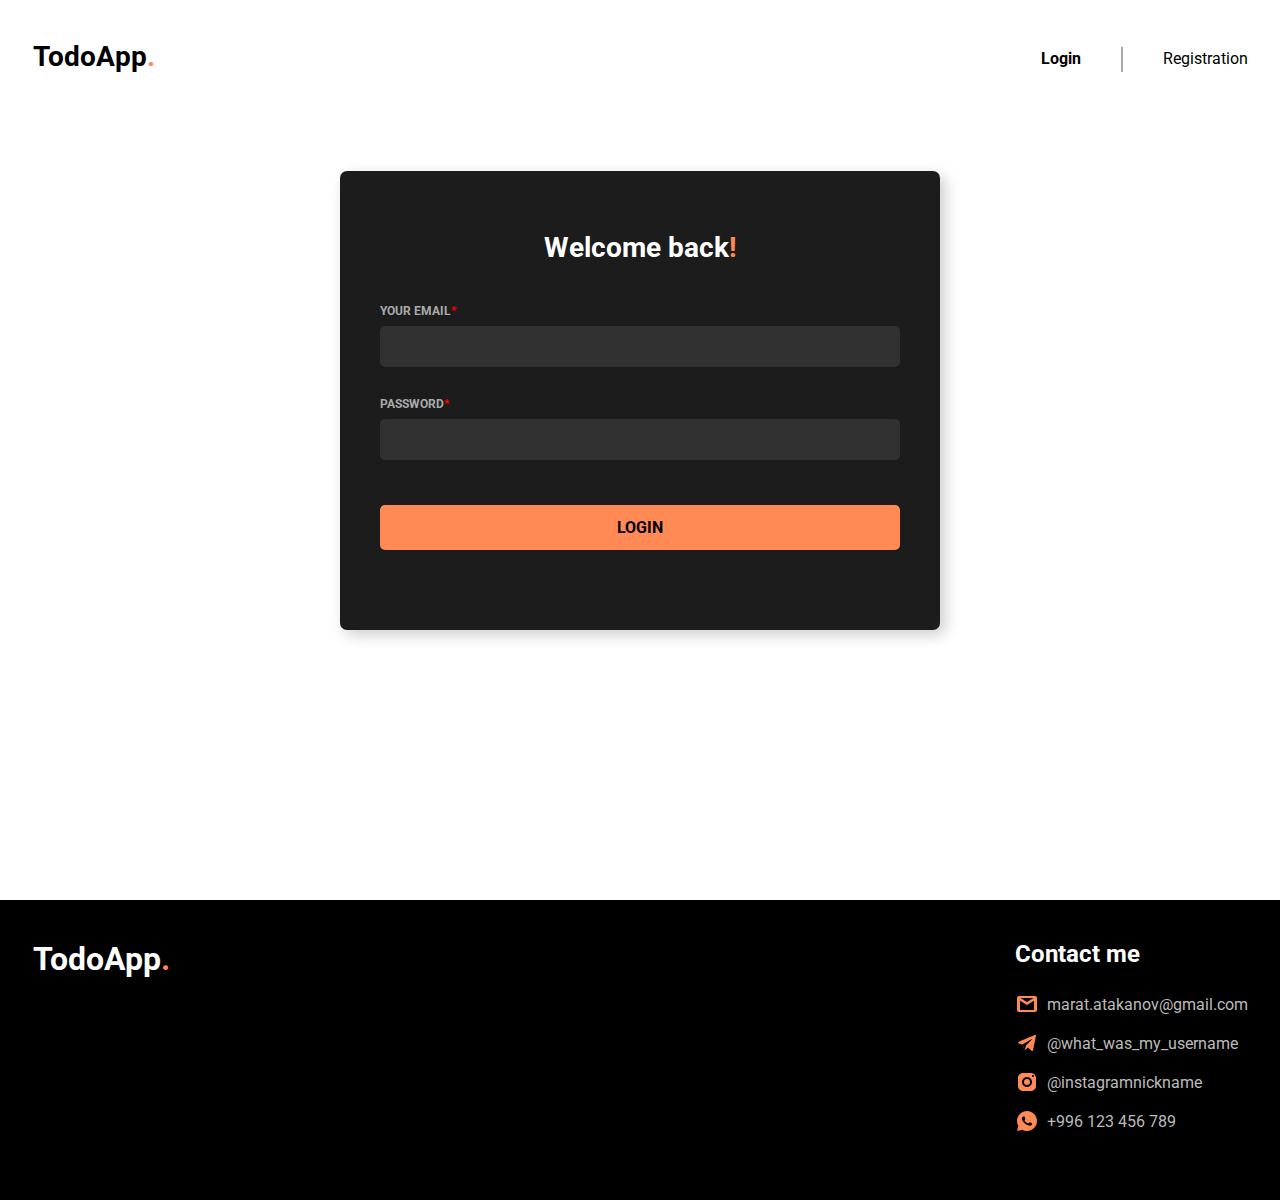
==== pages/loginPage.html @ 5f335b83 "Developed the app" ====
<!DOCTYPE html>
<html lang="en">
<head>
    <meta charset="UTF-8">
    <title>Todo App | Login</title>
    <link rel="preconnect" href="https://fonts.googleapis.com">
    <link rel="preconnect" href="https://fonts.gstatic.com" crossorigin>
    <link href="https://fonts.googleapis.com/css2?family=Roboto:wght@400;700&display=swap" rel="stylesheet">
    <link rel="stylesheet" href="../css/core.css">
    <link rel="stylesheet" href="../css/loginPage.css">
</head>
<body>
<div class="wrapper">
    <header>
        <div class="container">
            <div class="header_inner">
                <a class="logo" href="../index.html">TodoApp<span>.</span></a>
                <nav>
                    <ul>
                        <li><a class="headerLink navActive" href="loginPage.html">Login</a></li>
                        <li>
                            <div class="headerLine"></div>
                        </li>
                        <li><a class="headerLink" href="registrationPage.html">Registration</a></li>
                    </ul>
                </nav>
            </div>
        </div>
    </header>
    <div class="main">
        <div class="container">
            <form class="loginForm">
                <h2>Welcome back<span>!</span></h2>
                <label>
                    <p>your email<span>*</span></p>
                    <input class="loginEmailInput" type="text">
                </label>
                <label>
                    <p>password<span>*</span></p>
                    <input class="loginPasswordInput" type="password">
                </label>
                <button class="loginBtn">login</button>
                <p class="errorMessage"></p>
            </form>
        </div>
    </div>
    <footer>
        <div class="container">
            <div class="footer_inner">
                <a class="logoFooter" href="../index.html">TodoApp<span>.</span></a>
                <div class="footer_contacts">
                    <h5>Contact me</h5>
                    <ul>
                        <li>
                            <a href="https://www.google.com/intl/ru/gmail/about/">
                                <img src="../images/gmailIcon.svg" alt="">
                                marat.atakanov@gmail.com
                            </a>
                        </li>
                        <li>
                            <a href="https://t.me/what_was_my_username">
                                <img src="../images/telegramIcon.svg" alt="">
                                @what_was_my_username
                            </a>
                        </li>
                        <li>
                            <a href="https://instagram.com/">
                                <img src="../images/instagramIcon.svg" alt="">
                                @instagramnickname
                            </a>
                        </li>
                        <li>
                            <a href="https://web.whatsapp.com/">
                                <img src="../images/whatsappIcon.svg" alt="">
                                +996 123 456 789
                            </a>
                        </li>
                    </ul>
                </div>
            </div>
        </div>
    </footer>
</div>
</body>

<script src="../js/login.js"></script>
</html>
---- css/core.css ----
* {
    margin: 0;
    padding: 0;
    box-sizing: border-box;
}

html {
    font-family: "Roboto", sans-serif;
}

a {
    text-decoration: none;
}

ul {
    list-style: none;
}

.container {
    width: 1215px;
    margin: 0 auto;
}
---- css/loginPage.css ----
header {
    height: 81px;
    padding: 40px 0 0;
}

.header_inner {
    display: flex;
    justify-content: space-between;
    align-items: flex-end;
}

.logo {
    line-height: normal;
    font-size: 28px;
    color: black;
    font-weight: 700;
}

.logo span {
    color: #FF8A56;
}

.header_inner nav ul {
    display: flex;
    align-items: center;
    gap: 40px;
}

.headerLink {
    color: #000;
    font-size: 16px;
    font-weight: 400;
    line-height: 28px;
}

.headerLink:hover {
    text-decoration: underline;
}

.headerLine {
    height: 25px;
    width: 1px;
    border: 1px solid #a9a9a9;
}

.navActive {
    font-weight: 700;
}



.main {
    height: calc(100vh - 81px);
    min-height: 670px;
    padding-top: 90px;
}


footer {
    padding-top: 40px;
    background-color: black;
    height: 300px;
}

.footer_inner {
    display: flex;
    justify-content: space-between;
}

.logoFooter {
    line-height: normal;
    font-size: 32px;
    color: white;
    font-weight: 700;
}

.logoFooter span {
    color: #FF8A56;
}

.footer_contacts h5 {
    margin-bottom: 24px;
    color: #fff;
    font-weight: 700;
    font-size: 24px;
}

.footer_contacts ul {
    display: flex;
    gap: 15px;
    flex-direction: column;
}

.footer_contacts ul li a {
    display: flex;
    align-items: center;
    gap: 8px;
    color: #bbb;
    font-size: 16px;
}

/*Login Form ============================*/

.loginForm {
    border-radius: 7px;
    padding: 60px 40px;
    margin: 0 auto;
    width: 600px;
    background-color: #1c1c1c;
    /*border-right: 1px solid grey;*/
    /*border-left: 1px solid grey;*/
    box-shadow: 5px 5px 15px rgba(0, 0, 0, 0.2);
}

.loginForm h2 {
    text-align: center;
    color: #ffffff;
    margin-bottom: 40px;
    font-size: 28px;
}

.loginForm h2 span {
    color: #FF8A56;
}

.loginForm label {
    display: flex;
    flex-direction: column;
    margin-bottom: 30px;
}

.loginForm label input {
    border-radius: 5px;
    padding: 10px 10px;
    font-size: 18px;
    outline: none;
    border: none;
    background-color: #313131;
    color: #ffffff;
}

.loginForm label p {
    margin-bottom: 8px;
    font-weight: 700;
    font-size: 12px;
    text-transform: uppercase;
    color: #ababab;
}

.loginForm label p span {
    color: #ff0000;
}

.loginBtn {
    background-color: #FF8A56;
    color: #000000;
    margin-top: 15px;
    width: 100%;
    border: none;
    border-radius: 5px;
    padding: 13px;
    font-size: 16px;
    text-transform: uppercase;
    font-family: "Roboto", sans-serif;
    font-weight: 700;
    cursor: pointer;
}

.loginBtn:hover {
    filter: brightness(1.2);
}

.loginBtn:active {
    filter: brightness(0.8);
}

.loginForm .errorMessage {
    margin-top: 20px;
    text-align: center;
    color: #ff5b5b;
}
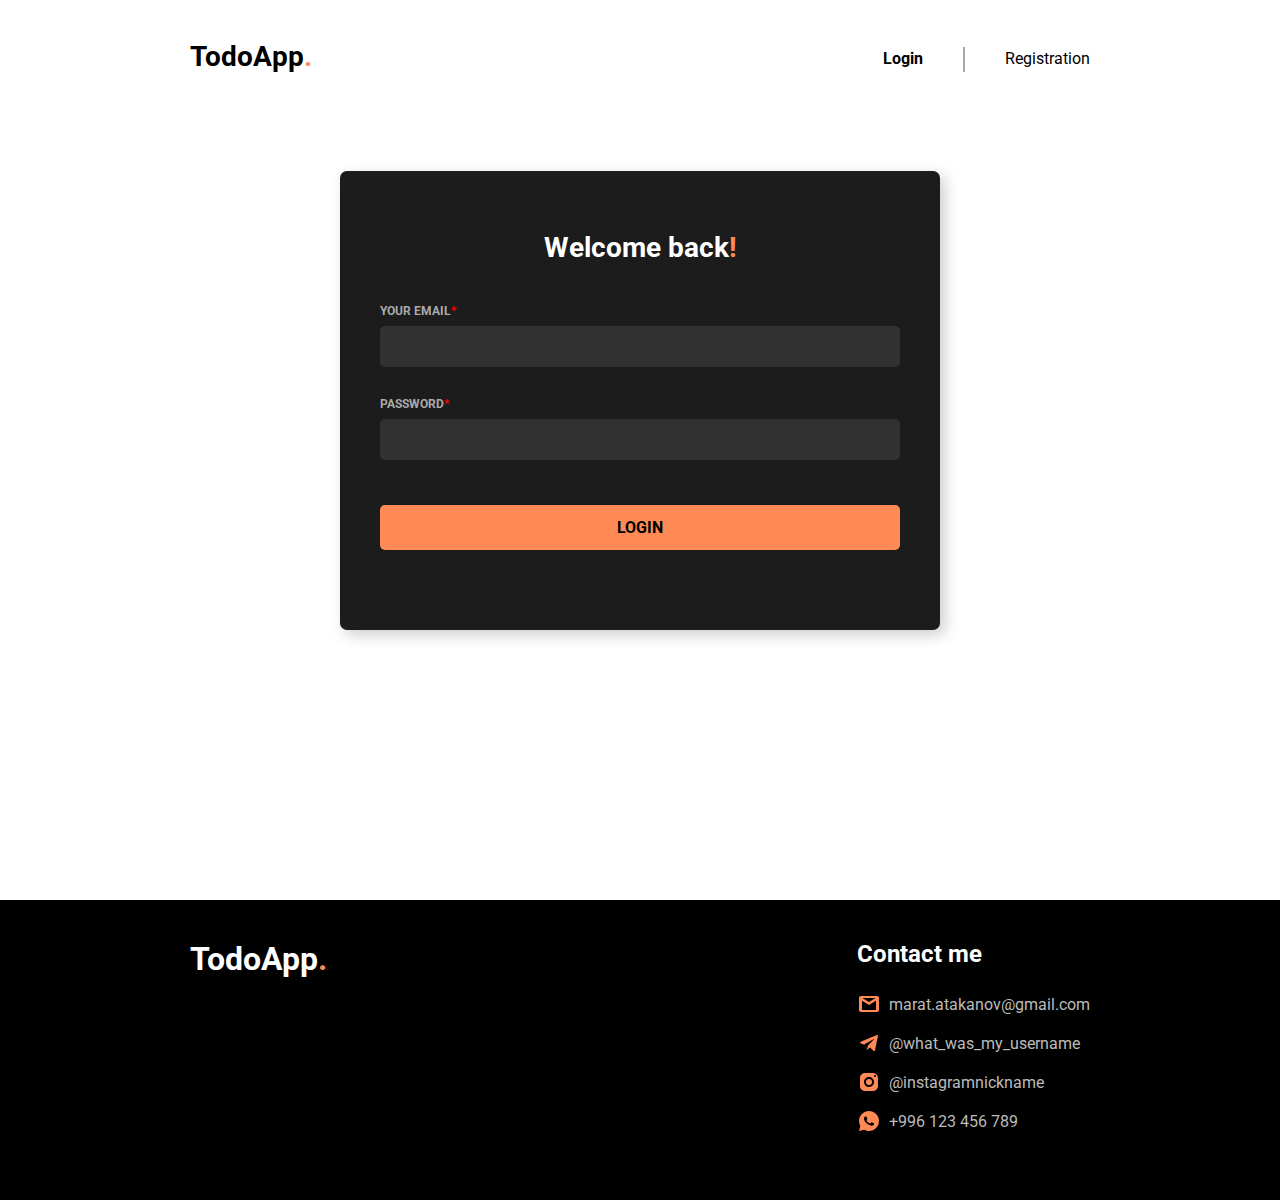
==== commit 21f3e68d: "responsive design" ====
--- a/pages/loginPage.html
+++ b/pages/loginPage.html
@@ -3,11 +3,16 @@
 <head>
     <meta charset="UTF-8">
     <title>Todo App | Login</title>
+    <meta name="viewport"
+          content="width=device-width, user-scalable=no, initial-scale=1.0, maximum-scale=1.0, minimum-scale=1.0">
+
     <link rel="preconnect" href="https://fonts.googleapis.com">
     <link rel="preconnect" href="https://fonts.gstatic.com" crossorigin>
     <link href="https://fonts.googleapis.com/css2?family=Roboto:wght@400;700&display=swap" rel="stylesheet">
     <link rel="stylesheet" href="../css/core.css">
     <link rel="stylesheet" href="../css/loginPage.css">
+    <link rel="stylesheet" href="../css/footer.css">
+    <link rel="stylesheet" href="../css/header.css">
 </head>
 <body>
 <div class="wrapper">
--- a/css/core.css
+++ b/css/core.css
@@ -20,3 +20,21 @@
     width: 1215px;
     margin: 0 auto;
 }
+
+@media only screen and (max-width: 1299px) {
+    .container {
+        width: 900px;
+    }
+}
+
+@media only screen and (max-width: 944px) {
+    .container {
+        width: 600px;
+    }
+}
+
+@media only screen and (max-width: 640px) {
+    .container {
+        width: 320px;
+    }
+}--- a/css/loginPage.css
+++ b/css/loginPage.css
@@ -1,53 +1,3 @@
-header {
-    height: 81px;
-    padding: 40px 0 0;
-}
-
-.header_inner {
-    display: flex;
-    justify-content: space-between;
-    align-items: flex-end;
-}
-
-.logo {
-    line-height: normal;
-    font-size: 28px;
-    color: black;
-    font-weight: 700;
-}
-
-.logo span {
-    color: #FF8A56;
-}
-
-.header_inner nav ul {
-    display: flex;
-    align-items: center;
-    gap: 40px;
-}
-
-.headerLink {
-    color: #000;
-    font-size: 16px;
-    font-weight: 400;
-    line-height: 28px;
-}
-
-.headerLink:hover {
-    text-decoration: underline;
-}
-
-.headerLine {
-    height: 25px;
-    width: 1px;
-    border: 1px solid #a9a9a9;
-}
-
-.navActive {
-    font-weight: 700;
-}
-
-
 
 .main {
     height: calc(100vh - 81px);
@@ -55,48 +5,17 @@
     padding-top: 90px;
 }
 
-
-footer {
-    padding-top: 40px;
-    background-color: black;
-    height: 300px;
+@media only screen and (max-width: 1299px) {
+    .main {
+        min-height: 500px;
+    }
 }
 
-.footer_inner {
-    display: flex;
-    justify-content: space-between;
-}
-
-.logoFooter {
-    line-height: normal;
-    font-size: 32px;
-    color: white;
-    font-weight: 700;
-}
-
-.logoFooter span {
-    color: #FF8A56;
-}
-
-.footer_contacts h5 {
-    margin-bottom: 24px;
-    color: #fff;
-    font-weight: 700;
-    font-size: 24px;
-}
-
-.footer_contacts ul {
-    display: flex;
-    gap: 15px;
-    flex-direction: column;
-}
-
-.footer_contacts ul li a {
-    display: flex;
-    align-items: center;
-    gap: 8px;
-    color: #bbb;
-    font-size: 16px;
+@media only screen and (max-width: 640px) {
+    .main {
+        height: auto;
+        padding-bottom: 120px;
+    }
 }
 
 /*Login Form ============================*/
@@ -178,4 +97,13 @@
     margin-top: 20px;
     text-align: center;
     color: #ff5b5b;
+}
+
+
+
+@media only screen and (max-width: 640px) {
+    .loginForm {
+        width: 100%;
+        padding: 20px;
+    }
 }--- a/css/footer.css
+++ b/css/footer.css
@@ -0,0 +1,60 @@
+/*Footer =====================*/
+
+footer {
+    padding-top: 40px;
+    background-color: black;
+    height: 300px;
+}
+
+.footer_inner {
+    display: flex;
+    justify-content: space-between;
+}
+
+.logoFooter {
+    line-height: normal;
+    font-size: 32px;
+    color: white;
+    font-weight: 700;
+}
+
+.logoFooter span {
+    color: #FF8A56;
+}
+
+.footer_contacts h5 {
+    margin-bottom: 24px;
+    color: #fff;
+    font-weight: 700;
+    font-size: 24px;
+}
+
+.footer_contacts ul {
+    display: flex;
+    gap: 15px;
+    flex-direction: column;
+}
+
+.footer_contacts ul li a {
+    display: flex;
+    align-items: center;
+    gap: 8px;
+    color: #bbb;
+    font-size: 16px;
+}
+
+.hide {
+    display: none;
+}
+
+@media only screen and (max-width: 640px) {
+    footer {
+        height: auto;
+        padding: 60px 0;
+    }
+    .footer_inner {
+        display: flex;
+        flex-direction: column;
+        gap: 50px;
+    }
+}--- a/css/header.css
+++ b/css/header.css
@@ -0,0 +1,61 @@
+header {
+    height: 81px;
+    padding: 40px 0 0;
+}
+
+.header_inner {
+    display: flex;
+    justify-content: space-between;
+    align-items: flex-end;
+}
+
+.logo {
+    line-height: normal;
+    font-size: 28px;
+    color: black;
+    font-weight: 700;
+}
+
+.logo span {
+    color: #FF8A56;
+}
+
+.header_inner nav ul {
+    display: flex;
+    align-items: center;
+    gap: 40px;
+}
+
+@media only screen and (max-width: 640px) {
+    .header_inner nav ul {
+        gap: 15px;
+    }
+}
+
+
+.headerLink {
+    color: #000;
+    font-size: 16px;
+    font-weight: 400;
+    line-height: 28px;
+}
+
+.headerLink:hover {
+    text-decoration: underline;
+}
+
+.headerLine {
+    height: 25px;
+    width: 1px;
+    border: 1px solid #a9a9a9;
+}
+
+.headerUsername {
+    font-weight: 700;
+    font-size: 20px;
+    color: #FF8A56;
+}
+
+.navActive {
+    font-weight: 700;
+}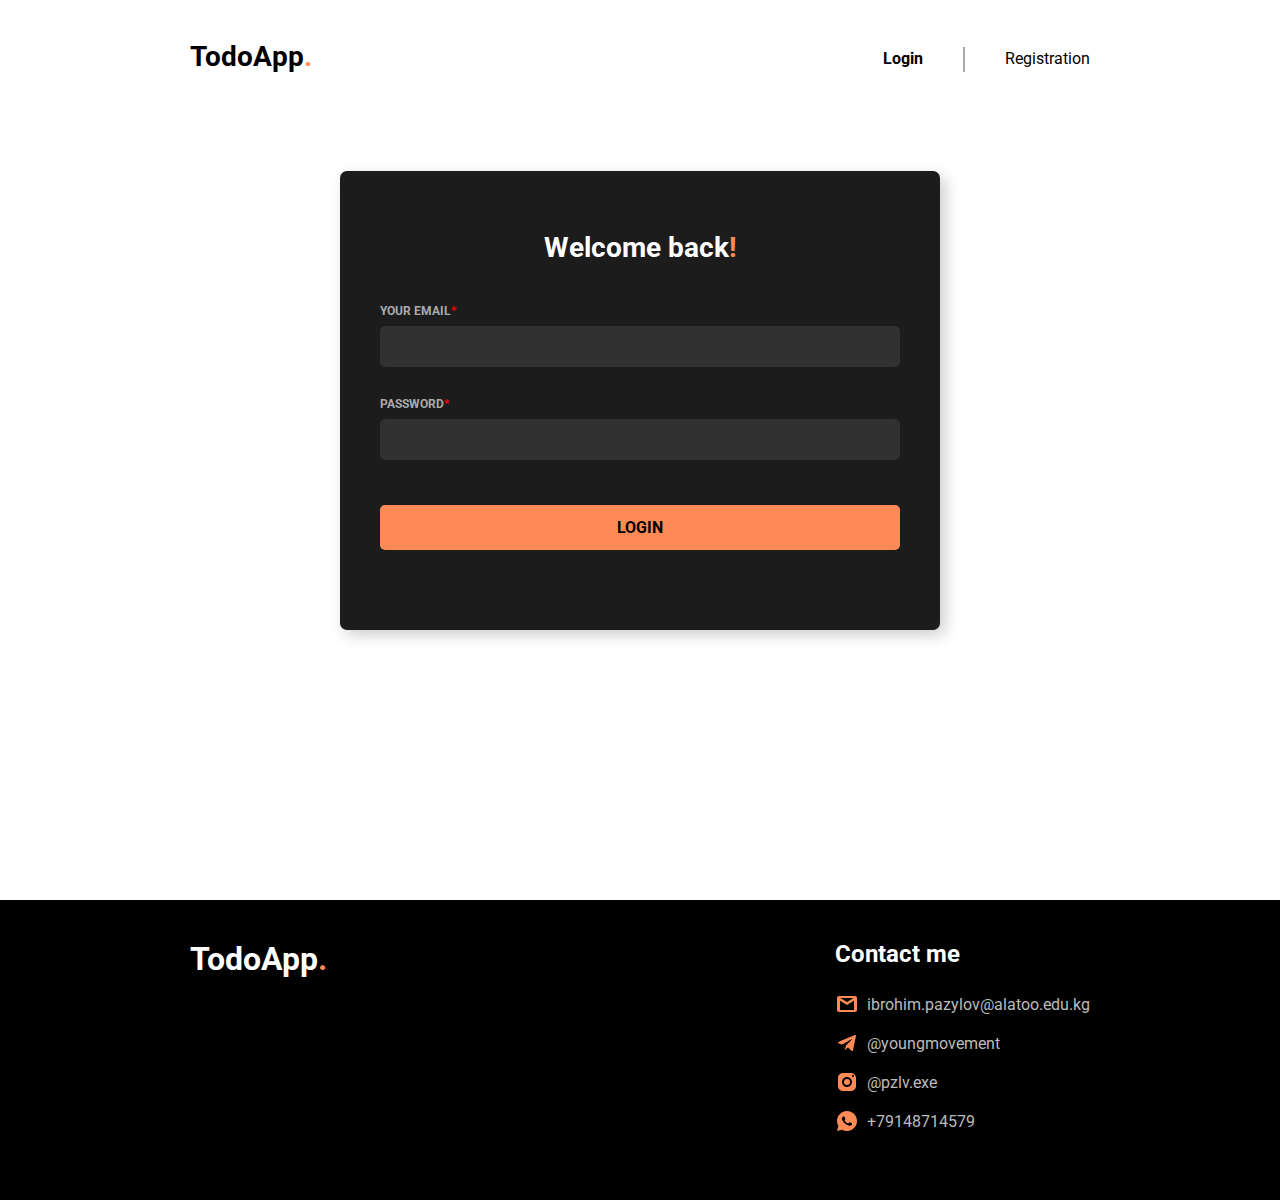
==== commit 06d9a725: "bug fixes" ====
--- a/pages/loginPage.html
+++ b/pages/loginPage.html
@@ -57,29 +57,30 @@
                     <h5>Contact me</h5>
                     <ul>
                         <li>
-                            <a href="https://www.google.com/intl/ru/gmail/about/">
+                            <a href="mailto:ibrohim.pazylov@alatoo.edu.kg">
                                 <img src="../images/gmailIcon.svg" alt="">
-                                marat.atakanov@gmail.com
+                                ibrohim.pazylov@alatoo.edu.kg
                             </a>
                         </li>
                         <li>
-                            <a href="https://t.me/what_was_my_username">
+                            <a href="https://t.me/youngmovement">
                                 <img src="../images/telegramIcon.svg" alt="">
-                                @what_was_my_username
+                                @youngmovement
                             </a>
                         </li>
                         <li>
-                            <a href="https://instagram.com/">
+                            <a href="https://instagram.com/pzlv.exe">
                                 <img src="../images/instagramIcon.svg" alt="">
-                                @instagramnickname
+                                @pzlv.exe
                             </a>
                         </li>
                         <li>
-                            <a href="https://web.whatsapp.com/">
+                            <a href="tel:+79148714579">
                                 <img src="../images/whatsappIcon.svg" alt="">
-                                +996 123 456 789
+                                +79148714579
                             </a>
                         </li>
+
                     </ul>
                 </div>
             </div>
